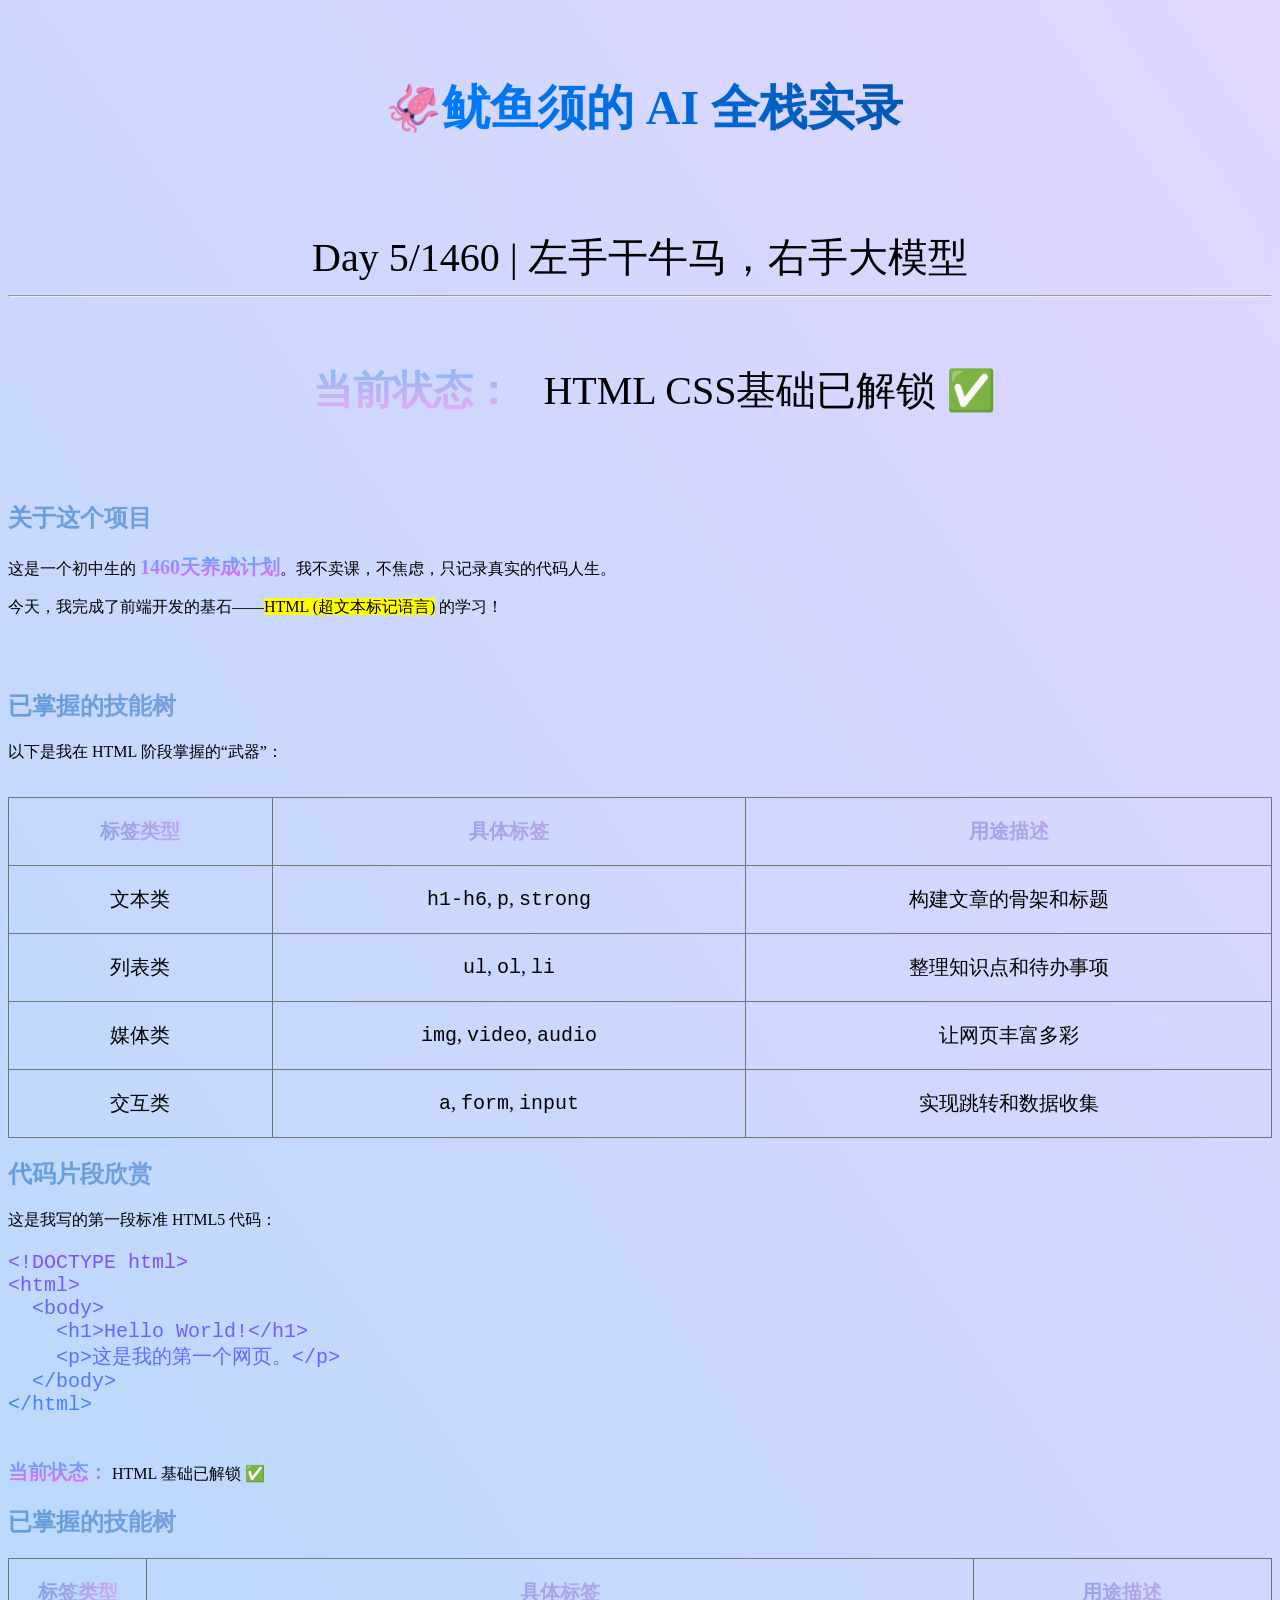
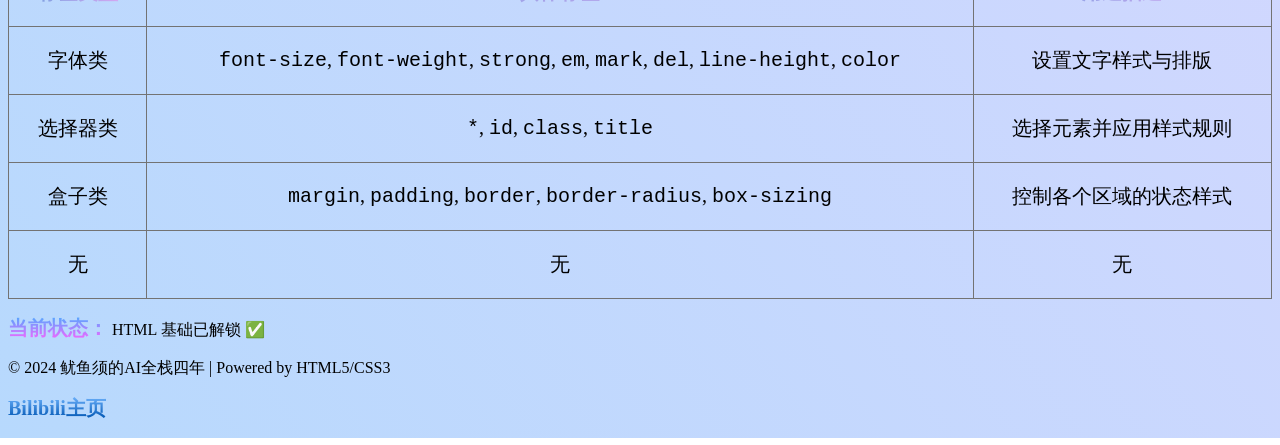
==== index.html @ e08e9cbb "Fix HTML structure and update stylesheet path" ====
<!DOCTYPE html>
<html lang="zh-CN">  
<head>  
    <meta charset="UTF-8">  
    <meta name="viewport" content="width=device-width, initial-scale=1.0">
    <title>鱿鱼须的AI全栈实录 | 学习里程碑</title>
    <link rel="stylesheet" href="../个人博客/index.css">
</head>  
<body>  
    <header class="index-header">  
        <div class="index-info">  
        <span class="index-span">🦑</span><h1 class="index-h1"> 鱿鱼须的 AI 全栈实录</h1>
        </div>  
        <p class="index-p">Day 5/1460 | 左手干牛马，右手大模型</p>
        <hr>  
        <p class="index-p">  
            <strong>当前状态：</strong>  
             HTML CSS基础已解锁 ✅</p>
    </header>  
    <main>  
        <section>  
            <h2>关于这个项目</h2>
            <p>这是一个初中生的 <strong>1460天养成计划</strong>。我不卖课，不焦虑，只记录真实的代码人生。</p>
            <p>今天，我完成了前端开发的基石——<mark>HTML (超文本标记语言)</mark> 的学习！</p>
        </section>  
        <section class="one-section">  
            <h2>已掌握的技能树</h2>
            <p>以下是我在 HTML 阶段掌握的“武器”：</p>
            <table border="1">  
                <thead>  
                    <tr>  
                        <th>标签类型</th>
                        <th>具体标签</th>
                        <th>用途描述</th>
                    </tr>  
                </thead>  
                <tbody>
                    <tr>
                        <td>文本类</td>
                        <td><code>h1-h6</code>, <code>p</code>, <code>strong</code></td>
                        <td>构建文章的骨架和标题</td>
                    </tr>
                    <tr>
                        <td>列表类</td>
                        <td><code>ul</code>, <code>ol</code>, <code>li</code></td>
                        <td>整理知识点和待办事项</td>
                    </tr>
                    <tr>
                        <td>媒体类</td>
                        <td><code>img</code>, <code>video</code>, <code>audio</code></td>
                        <td>让网页丰富多彩</td>
                    </tr>
                    <tr>
                        <td>交互类</td>
                        <td><code>a</code>, <code>form</code>, <code>input</code></td>
                        <td>实现跳转和数据收集</td>
                    </tr>
                </tbody>
            </table>
        </section>
        <section class="one-section-1">
            <h2>代码片段欣赏</h2>
            <p>这是我写的第一段标准 HTML5 代码：</p>
            <pre>
&lt;!DOCTYPE html&gt;
&lt;html&gt;
  &lt;body&gt;
    &lt;h1&gt;Hello World!&lt;/h1&gt;
    &lt;p&gt;这是我的第一个网页。&lt;/p&gt;
  &lt;/body&gt;
&lt;/html&gt;
            </pre>
        </section>
        <section class="two-section">
            <p><strong>当前状态：</strong> HTML 基础已解锁 ✅</p>
            <h2>已掌握的技能树</h2>
            <table border="1">
                <thead>
                    <tr>
                        <th>标签类型</th>
                        <th>具体标签</th>
                        <th>用途描述</th>
                    </tr>
                </thead>
                <tbody>
                    <tr>
                        <td>字体类</td>
                        <td><code>font-size</code>, <code>font-weight</code>, <code>strong</code>, <code>em</code>, <code>mark</code>, <code>del</code>, <code>line-height</code>, <code>color</code></td>
                        <td>设置文字样式与排版</td>
                    </tr>
                    <tr>
                        <td>选择器类</td>
                        <td><code>*</code>, <code>id</code>, <code>class</code>, <code>title</code></td>
                        <td>选择元素并应用样式规则</td>
                    </tr>
                    <tr>
                        <td>盒子类</td>
                        <td><code>margin</code>, <code>padding</code>, <code>border</code>, <code>border-radius</code>, <code>box-sizing</code></td>
                        <td>控制各个区域的状态样式</td>
                    </tr>
                    <tr>
                        <td>无</td>
                        <td><code>无</code></td>
                        <td>无</td>
                    </tr>
                </tbody>
            </table>
            <p><strong>当前状态：</strong> HTML 基础已解锁 ✅</p>
        </section>
    </main>
    <footer>
        <p>&copy; 2024 鱿鱼须的AI全栈四年 | Powered by HTML5/CSS3</p>
        <p>
            <a href="https://space.bilibili.com/3707001355897446?spm_id_from=333.1007.0.0">Bilibili主页</a>
        </p>
    </footer>

</body>
</html>
---- 个人博客/index.css ----
a {
  background: linear-gradient(180deg, #68aef9, #0056b3);
  -webkit-background-clip: text;
  background-clip: text;
  color: transparent;
  font-size: 20px;
  font-weight: bold;
  text-decoration: none;
}

/*整个页面的背景渐变 */
body {
  background: linear-gradient(235deg, #e1d6ff, #b7d9fd);
}

body> * {
  cursor: pointer;
}

.index-info {
  display: flex;
  justify-content: center;
  align-items: center;
  flex-direction: nowrap;
}

.index-span {
  font-size: 46px;
}

.index-h1 {
    /* 渐变字体 */
    background: linear-gradient(90deg, #007bff, #0056b3);
    -webkit-background-clip: text;
    background-clip: text;
    color: transparent;
    font-size: 3rem;
    font-weight: bold;
    margin-bottom: 2rem;
    text-align: center;
}

.index-p {
  font-size: 40px;
  margin-bottom: 10px;
  text-align: center;
}

.index-p strong {
  background: linear-gradient(180deg, #86baf3, #efa9f7);
  -webkit-background-clip: text;
  background-clip: text;
  color: transparent;
  font-size: 40px;
  font-weight: bold;
}

/* 所有section下的h2 */
section h2 {
  font-weight: bold;
  margin-bottom: 20px;
  background: linear-gradient(90deg, #649edb, #efa9f7);
  -webkit-background-clip: text;
  background-clip: text;
  color: transparent;
}

section table thead tr th {
  background: linear-gradient(90deg, #649edb, #efa9f7);
  -webkit-background-clip: text;
  background-clip: text;
  color: transparent;
  border: 1px solid #737373;
}

section table {
  width: 100%;
  border-collapse: collapse;
  text-align: center;
  font-size: 20px;
}

section table th,
section table td {
  padding: 20px;
}

section table tbody tr td {
  border: 1px solid #737373;
}

.one-section-1 {
  margin-top: 20px;
  margin-bottom: 20px;
  width: 100%;
}

.one-section-1 pre {
  font-size: 20px;
  background: linear-gradient(10deg, #2d92fe, #e600ff);
  -webkit-background-clip: text;
  background-clip: text;
  color: transparent;
}

p > strong {
  background: linear-gradient(180deg, #55a7ff, #f067ff);
  -webkit-background-clip: text;
  background-clip: text;
  color: transparent;
  font-size: 20px;
  font-weight: bold;
}
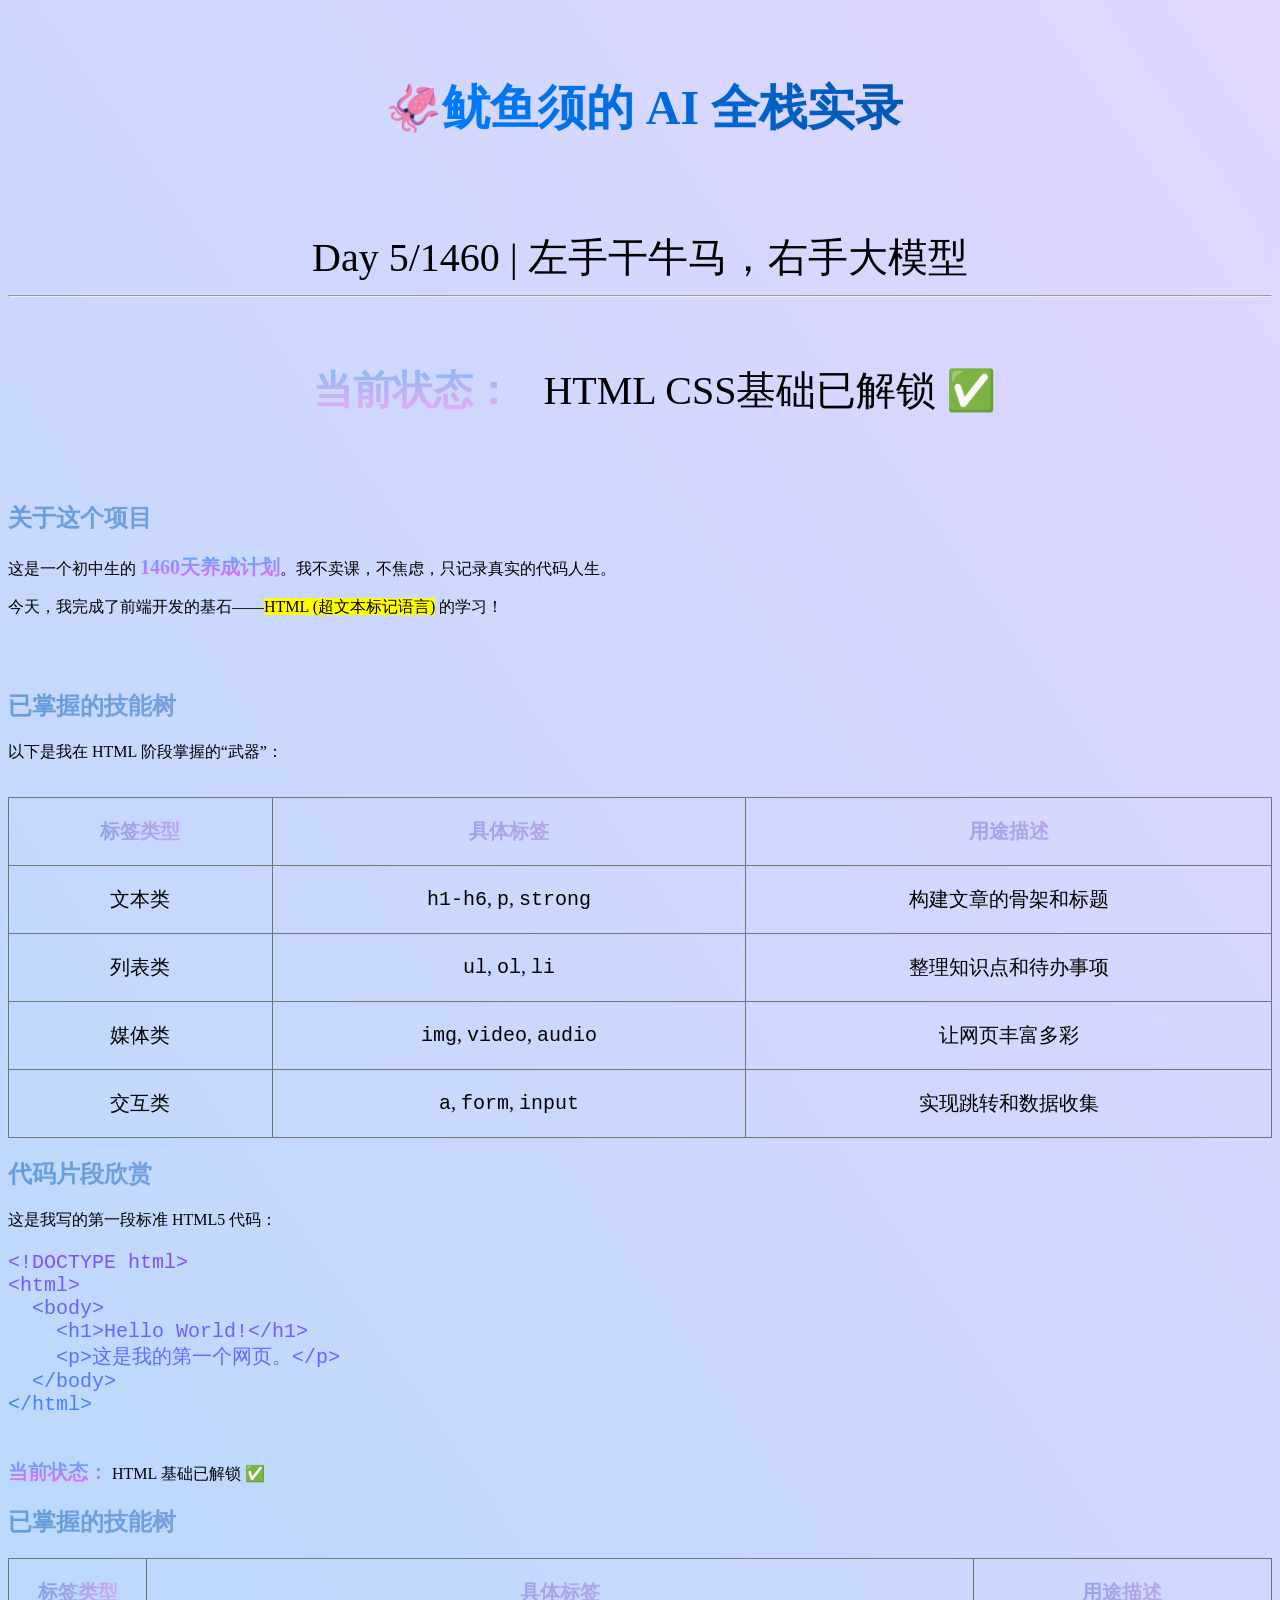
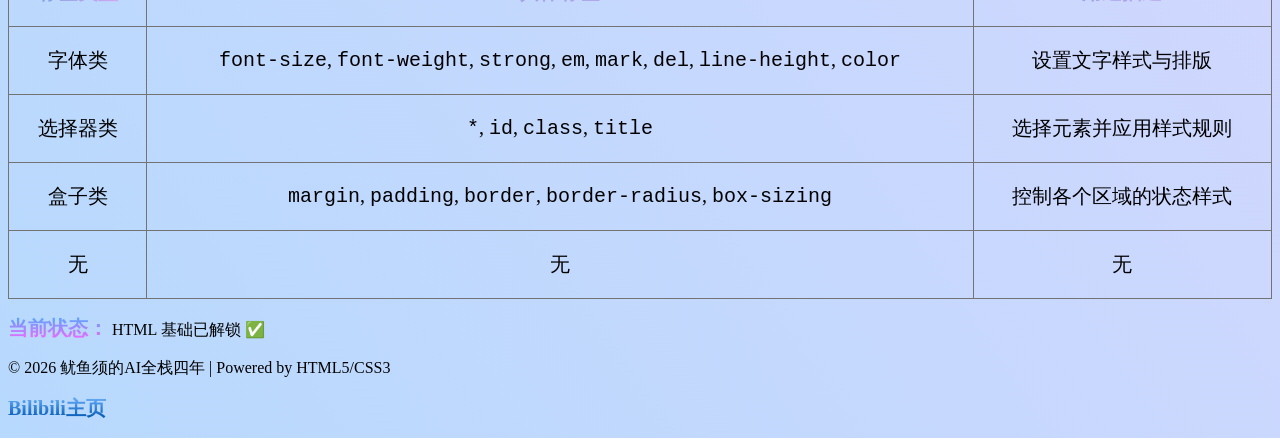
==== commit bc1d4b18: "Revise index.html structure and content Updated the HTML structure and content, including the projec" ====
--- a/index.html
+++ b/index.html
@@ -4,7 +4,7 @@
     <meta charset="UTF-8">  
     <meta name="viewport" content="width=device-width, initial-scale=1.0">
     <title>鱿鱼须的AI全栈实录 | 学习里程碑</title>
-    <link rel="stylesheet" href="../个人博客/index.css">
+    <link rel="stylesheet" href="./个人博客/index.css">
 </head>  
 <body>  
     <header class="index-header">  
@@ -109,7 +109,7 @@
         </section>
     </main>
     <footer>
-        <p>&copy; 2024 鱿鱼须的AI全栈四年 | Powered by HTML5/CSS3</p>
+        <p>&copy; 2026 鱿鱼须的AI全栈四年 | Powered by HTML5/CSS3</p>
         <p>
             <a href="https://space.bilibili.com/3707001355897446?spm_id_from=333.1007.0.0">Bilibili主页</a>
         </p>
